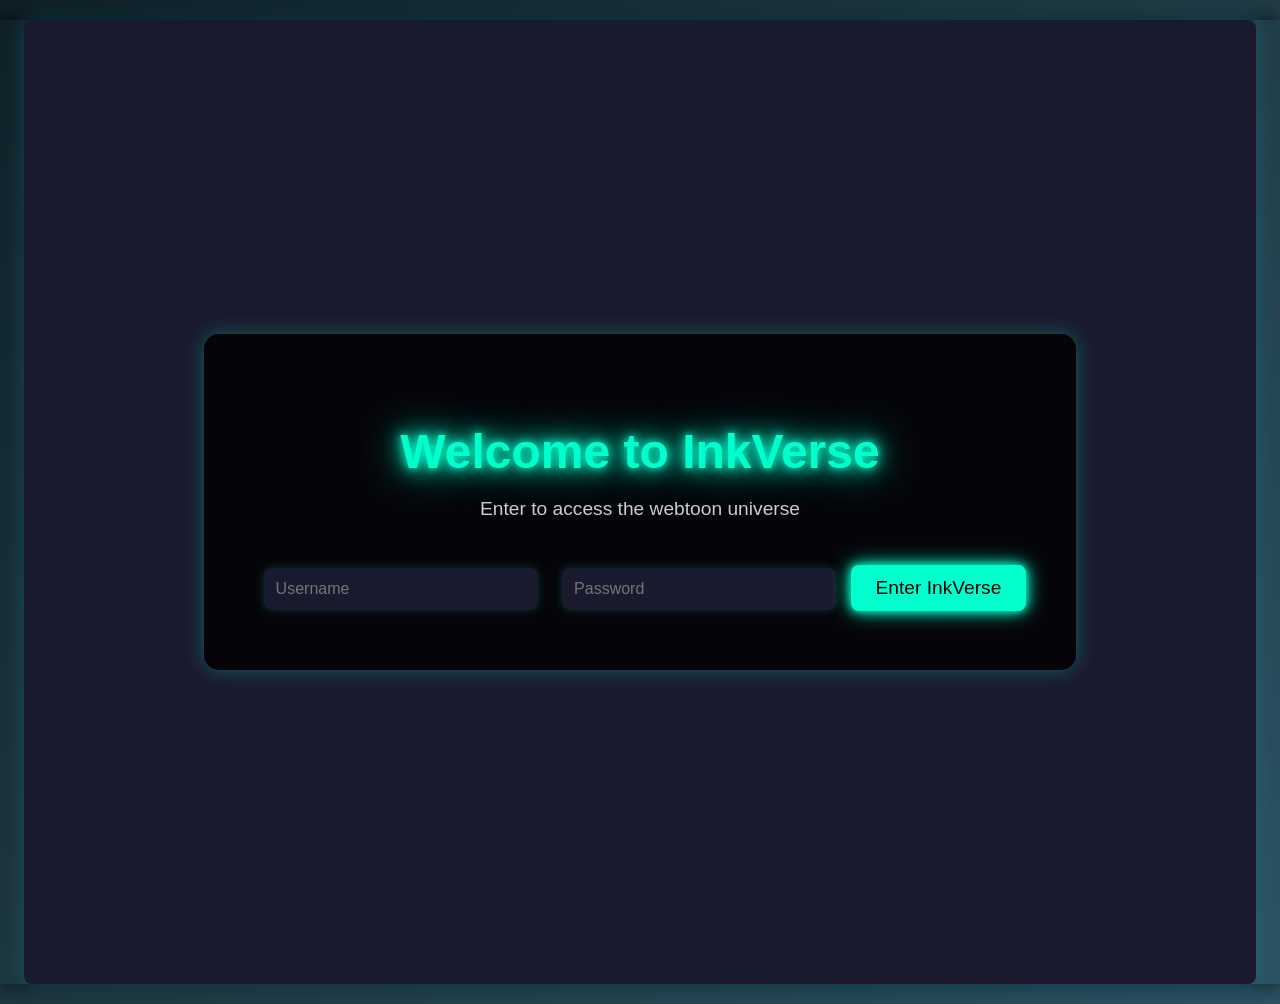
==== index.html @ 16597421 "Add files via upload" ====
<!DOCTYPE html>
<html lang="en">
    <head>
        <meta charset="UTF-8">
        <meta name="viewport" content="width=device-width, initial-scale=1.0">
        <title>InkVerse</title>
        <link rel="stylesheet" href="style.css">
    </head>

    <body class="entry-page">
        <main style="height:100vh; display:flex; justify-content:center; align-items:center;">
            <section class="entry-form-section">
                <h1 class="glow-title">Welcome to InkVerse</h1>
                <p class="glow-subtitle">Enter to access the webtoon universe</p>
            <form id="login-form">
                <input type="text" placeholder="Username" required>
                <input type="password" placeholder="Password" required>
                <button type="submit" class="neon-button">Enter InkVerse</button>
            </form>
            </section>
        </main>

        <script>
document.getElementById("login-form").addEventListener("submit", function(e){
    e.preventDefault(); 
    window.location.href = "home.html"; 
});
</script>

</body>
</html>

    </body>
</html>
---- style.css ----
:root {
    --dark-bg: #0a0a1a; 
    --tech-bg: #1a1a2e; 
    --header-bg: #0f3460; 
    --neon-accent: #00ffcc; 
    --neon-hover: #00ffcc; 
    --text-light: #e0e0e0; 
    --text-muted: #aaaaaa; 
}


.entry-form-section {
    text-align: center;
    background: rgba(0,0,0,0.8);
    padding: 50px;
    border-radius: 15px;
    box-shadow: 0 0 25px rgba(0,255,204,0.3);
}


.glow-title {
    animation: glowPulse 2s infinite alternate;
    font-size: 3rem;
    color: #00ffcc;
    text-shadow: 0 0 10px #00ffcc,
                 0 0 20px #00ffcc,
                 0 0 40px #00ffcc;
    margin-bottom: 10px;
}


@keyframes glowPulse {
    from { text-shadow: 0 0 10px #00ffcc; }
    to { text-shadow: 0 0 30px #00ffcc, 0 0 60px #00ffcc; }
}


.glow-subtitle {
    font-size: 1.2rem;
    color: #ccc;
    margin-bottom: 30px;
}


.entry-form-section input {
    width: 250px;
    padding: 12px;
    margin: 10px;
    border: none;
    border-radius: 8px;
    outline: none;
    background: #1a1a2e;
    color: white;
    font-size: 1rem;
    box-shadow: 0 0 10px rgba(0,255,204,0.2);
}

.entry-form-section,
.card,
.video-container {
    box-shadow: 0 0 20px rgba(0,255,204,0.3);
}

.neon-button {
    margin-top: 15px;
    padding: 12px 25px;
    border: none;
    border-radius: 8px;
    background: #00ffcc;
    color: black;
    font-size: 1.2rem;
    cursor: pointer;
    transition: 0.3s;
    box-shadow: 0 0 10px #00ffcc,
                0 0 20px #00ffcc;
}

.neon-button:hover {
    background: #00e6b8;
    box-shadow: 0 0 20px #00ffcc,
                0 0 40px #00ffcc;
    transform: scale(1.05);
}


body.entry-page {
    background: linear-gradient(135deg, #0f2027, #203a43, #2c5364);
}

body {
    margin: 0;
    font-family: Arial, sans-serif;
    background: linear-gradient(135deg, #0f2027, #203a43, #2c5364);
    color: white;
}

body.tech-vibe {
    background-color: var(--tech-bg);
}

header {
    background-color: var(--header-bg);
    color: var(--neon-accent);
    padding: 10px 20px;

    width: 100%;
    display: flex;
    justify-content: center; /* center the container */

    border-top: 2px solid #00ffcc;
    border-bottom: 2px solid #00ffcc;

    box-shadow: 0 2px 10px rgba(60, 140, 211, 0.3);
    box-sizing: border-box;
    z-index: 1000;
}

.header-container {
    display: flex;
    align-items: center;
    justify-content: space-between;

    width: 100%;
    max-width: 1200px; 
    padding: 10px 20px;

    position: relative;
}

 nav {
    display: flex !important;
    justify-content: center !important;
    align-items: center !important;
    width: 100%;
    background: none !important;
    box-shadow: none !important;
    margin: 0 20px;
    flex: 1 1 auto;
    padding: 0;
    position: static;
    left: 50%;
}

nav ul.nav-menu {
    display: flex;
    gap: 30px;
    margin: 0;
    padding: 0;
    list-style: none;
}

nav ul {
    list-style: none;
    display: flex;
    gap: 30px;
    padding: 0;
    margin: 0;
    align-items: center;
    justify-content: flex-start;
    border: none !important;
    box-shadow: none !important;
    flex: 1;
    position: static;
   
}

nav ul li {
    margin: 0;
    position: relative;
    padding: 0;
}

nav ul li a {
    color: var(--text-light);
    text-decoration: none !important;
    font-weight: bold;
    font-size: 1.1rem;
    transition: color 0.3s ease, text-shadow 0.3s ease;
    box-shadow: none !important;
}

nav ul li a:hover {
    color: var(--neon-accent);
    text-shadow: 0 0 10px var(--neon-accent),
                 0 0 20px var(--neon-accent),
                 0 0 40px var(--neon-accent),
}

nav ul li a::after,
nav ul li a::before {
    content: none !important;
    display: none !important;
    background: none !important;
    box-shadow: none !important;
    border: none !important;
}

.nav-menu {
    list-style: none;
    display: flex;
    gap: 30px;
    padding: 0;
    margin: 0;
}

.nav-menu ul {
  list-style: none;
  display: flex;
  justify-content: center; 
  gap: 30px;
  padding: 0;
  margin: 0;
  align-items: center;
}

.nav-menu ul li {
    margin: 0;
    position: relative;
    padding: 0;
}

.nav-menu ul li a {
    color: var(--text-light);
    text-decoration: none !important;
    font-weight: bold;
    font-size: 1.1rem;
    transition: color 0.3s ease, text-shadow 0.3s ease;
    box-shadow: none !important;
    border: none !important;
}

.nav-menu ul li a:hover {
    color: var(--neon-accent);
    text-shadow: 0 0 10px var(--neon-accent),
                 0 0 20px var(--neon-accent),
                 0 0 40px var(--neon-accent);
}

nav ul li a:hover::after {
    display: none;
}

.logo {
    height: 40px; 
    width: auto;
    display: block;
}

.logo-container {
    display: flex;
    align-items: center;
    justify-content: flex-start;
    margin-bottom: 0 !important;
    margin: 0;
    flex: 0 0 auto;
}

.logo-container img {
    margin-top: -8px;
}

.search-container {
  margin-top: 10px;
  display: flex;
  align-items: center;
  position: relative;
  width: 300px;
  margin: 20px auto;
}

#searchInput {
  width: 100%;
  padding: 10px;
  font-size: 16px;
  border-radius: 5px;
  border: 1px solid #ccc;
}

#searchResults {
  list-style: none;
  padding: 0;
  margin: 0;
  position: absolute;
  top: 45px;
  width: 100%;
  background: #1a1a1a;
  max-height: 200px;
  overflow-y: auto;
  z-index: 999;
}

#searchResults li {
  display: flex;
  align-items: center;
  padding: 8px 10px;
  cursor: pointer;
  color: #fff;
}

#searchResults li a {
    display: flex;
    align-items: center;
    text-decoration: none;
    color: white;
}

#searchResults li:hover {
  background: #00ffcc;
  color: #121212;
}

.search-ui-container  {
    margin: 0 0 0 20px;
    display: flex;
    align-items: center;
    justify-content: center;
    margin-top: 15px;
    margin-right: 0;
    margin-left: 20px;
    flex: 0 0 auto;
    gap: 10px;;
    width: 100%;
    padding: 0;
    background: none;
    box-sizing: border-box;
    position: relative;
    z-index: 1000;
    
}

.search-ui-container input[type="text"] {
    padding: 10px 40px 10px 15px; 
    border: 1px solid var(--header-bg);
    border-radius: 20px;
    background-color: rgba(10, 10, 26, 0.7);
    color: var(--text-light);
    outline: none;
    transition: border-color 0.3s ease, box-shadow 0.3s ease;
    font-size: 0.9rem;
    width: 250px; 
    
}

.search-ui-container input[type="text"]:focus {
    border-color: var(--neon-accent);
    box-shadow: 0 0 10px var(--neon-accent);
}

.search-ui-container .mic-icon{
    width: 24px;
    height: 24px;
    cursor: pointer;
}

.mic-icon {
    position: absolute;
    right: 10px;
    top: 50%;
    transform: translateY(-50%);
    width: 24px;
    height: 24px;
    cursor: pointer;
    margin-left: 8px;
    filter: invert(100%) sepia(0%) saturate(0%) hue-rotate(0deg) brightness(100%); 
    transition: filter 0.3s ease;
}

.mic-icon:hover {
    filter: invert(60%) sepia(100%) saturate(200%) hue-rotate(340deg) brightness(100%); 
}


@media (max-width: 992px) {
    header {
        flex-direction: column;
        padding: 1rem;
    }

    .header-container {
        flex-direction: column;
        align-items: center;
        gap: 10px;
    }

    .logo-container {
        margin-bottom: 1rem;
        margin-left: 0;
    }

     nav {
        margin: 1rem 0;
        width: 100%;
        justify-content: center !important;
    }

    .nav-menu ul {
        flex-wrap: wrap;
        justify-content: center;
        gap: 15px;
    }

    nav ul {
        margin-bottom: 1rem;
        justify-content: center; 
    }

    nav ul li {
        margin: 5px 10px; 
    }

     nav ul li a::after {
        bottom: 0;
     }
    }
    .search-ui-container {
        margin-top: 1rem;
        margin-right: 0;
        width: 100%; 
        justify-content: center;
    }
    .search-ui-container input[type="text"] {
        width: 100%; 
        max-width: 300px; 
    }
    .mic-icon {
        right: 15px; 
    }

@media (max-width: 576px) {
    nav ul.nav-menu {
        flex-direction: column;
        gap: 10px;
        align-items: center;
    }

    .logo {
        height: 35px;
    }

    .nav-menu ul li {
        margin: 5px 5px;
    }

    nav ul li {
        margin: 5px 5px; 
    }
    .search-ui-container input[type="text"] {
        padding: 8px 35px 8px 12px;
    }
    .mic-icon {
        width: 20px;
        height: 20px;
        right: 8px;
    }
}

main {
    padding: 2rem 1rem;
    max-width: 1200px;
    margin: 20px auto;
    background-color: var(--tech-bg); 
    border-radius: 8px;
    box-shadow: 0 0 20px rgba(20, 149, 185, 0.3); 
    transition: background-color 0.5s ease;
}

.main-menu {
    background-color: #007bff;
    padding: 10px 0;
    display: flex;
    justify-content: center;
    width: 100%;
    border: none !important;
    box-shadow: none !important;
}

.entry-page {
    background-color: var(--dark-bg); 
    box-shadow: 0 0 20px rgba(0, 0, 0, 0.7);
}


.homepage-banner {
    text-align: center;
    padding: 5rem 1rem;
    background: linear-gradient(rgba(10, 10, 26, 0.8), rgba(26, 33, 50, 0.8)), url('images/stars.jpg') no-repeat center center/cover; /* Add a background image if you have one */
    border-radius: 8px;
    margin-bottom: 3rem;
    box-shadow: inset 0 0 30px rgba(0, 0, 0, 0.7);
}

.inkverse-banner {
    margin-bottom: 2rem;
}

.inkverse-banner h1 {
    font-size: 5rem;
    color: var(--neon-accent);
    margin: 0;
    letter-spacing: 5px;
    text-shadow: 0 0 15px var(--neon-accent), 0 0 20px var(--neon-accent);
}

.banner {
    background: url('images/stars.jpg') no-repeat center;
    background-size: cover;
    padding: 80px;
    text-align: center;
}

.banner h1 {
    font-size: 60px;
    color: #00ffcc;
}

.banner-text h2 {
    font-size: 2.5rem;
    color: var(--text-light);
    margin-top: 1rem;
    margin-bottom: 0.5rem;
}

.banner-text p {
    font-size: 1.2rem;
    color: var(--text-muted);
    margin-bottom: 0.5rem;
}

.banner-text .sub-genres {
    font-size: 1rem;
    font-weight: bold;
    color: var(--neon-accent);
    margin-top: 1rem;
}

.welcome-text {
    text-align: center;
    margin-top: 20px;
    color: white;
}

.welcome-text h2 {
    font-size: 32px;
    margin-bottom: 10px;
}

.welcome-text p {
    font-size: 16px;
    max-width: 700px;
    margin: auto;
}

.sub {
    color: #00ffcc;
    margin-top: 10px;
}

.platform-logos {
    text-align: center;
    padding: 3rem 1rem;
}

.platform-grid {
    display: grid;
    grid-template-columns: repeat(auto-fit, minmax(200px, 1fr));
    gap: 30px;
    justify-items: center;
    margin-top: 2rem;
}

.platform-item {
    background-color: var(--tech-bg);
    padding: 20px;
    border-radius: 8px;
    border: 1px solid var(--header-bg);
    box-shadow: 0 5px 15px rgba(26, 33, 50, 0.3);
    transition: transform 0.3s ease, box-shadow 0.3s ease;
}

.platform-item:hover {
    transform: translateY(-5px);
    box-shadow: 0 10px 25px rgba(6, 9, 163, 0.4);
}

.platform-logo {
    max-width: 100px;
    height: auto;
    margin-bottom: 15px;
}

.platform-item p {
    font-size: 0.95rem;
    color: var(--text-muted);
    margin-bottom: 20px;
}

.neon-button-small {
    display: inline-block;
    background-color: var(--neon-accent);
    color: var(--dark-bg);
    padding: 10px 20px;
    border: none;
    border-radius: 4px;
    cursor: pointer;
    font-size: 0.9rem;
    font-weight: bold;
    transition: background-color 0.3s ease, transform 0.2s ease, box-shadow 0.3s ease;
    text-transform: uppercase;
    letter-spacing: 0.5px;
}

.neon-button-small:hover {
    background-color: var(--neon-hover);
    transform: translateY(-2px);
    box-shadow: 0 4px 15px var(--neon-accent);
}


.intro-video-section {
    text-align: center;
    padding: 3rem 1rem;
}

.intro-video-section p {
    font-size: 1.1rem;
    color: var(--text-muted);
    margin-bottom: 2rem;
}

.video-container {
    display: flex;
    justify-content: center;
    gap: 30px; 
    flex-wrap: wrap; 
}

.video-wrapper {
    flex: 1; 
    min-width: 300px; 
    max-width: 450px; 
    margin-bottom: 30px;
    background-color: var(--tech-bg);
    padding: 15px;
    border-radius: 8px;
    border: 1px solid var(--header-bg);
    box-shadow: inset 0 0 15px rgba(26, 33, 50, 0.5);
}
.video-title {
    color: white;
    font-size: 20px;
    font-weight: 600;
    margin-bottom: 8px;
}


.video-player {
    position: relative;
    width: 100%;
    max-width: 800px; 
    margin: 0 auto;
    border: 2px solid var(--neon-accent);
    border-radius: 8px;
    overflow: hidden; 
}

.video-player video {
    display: block;
    width: 100%;
    height: auto; 
}

.origin-link {
    margin-top: 15px;
    font-size: 14px;
    color: #aaa;
}

.origin-link a {
    color: var(--neon-accent);
    text-decoration: none;
    transition: color 0.3s ease;
}

.origin-link a:hover {
    color: var(--neon-hover);
    text-decoration: underline;
}


.webtoon-library-section {
    padding: 3rem 1rem;
}

.hexagon-grid {
  display: grid;
  grid-template-columns: repeat(auto-fit, minmax(180px, 1fr)); 
  gap: 20px;
  justify-items: center; 
  padding: 20px;
}

.library-grid {
  display: flex;
  flex-wrap: wrap;
  gap: 20px;
  justify-content: center;
  padding: 20px;
}

.hexagon-item {
    width: 180px;
    background-color: #1a1a2e;
    border-radius: 10px;
    overflow: hidden;
    text-align: center;
    border: 2px solid #00ffcc;
    box-shadow: 0 0 15px rgba(0,255,204,0.3);
    transition: transform 0.3s ease;
    display: flex;
    flex-direction: column;
    position: relative;
}

.hexagon-item img {
    width: 100%;
    height: 250%;
    object-fit: cover;

}

.hexagon-item h3 {
  margin: 10px 0 5px 0;
  color: #00ffcc;
}

.hexagon-item p {
  color: #ccc;
  margin-bottom: 10px;
}

.hexagon-item:hover {
    transform: scale(1.05);
    box-shadow: 0 0 15px #00ffcc;
}

.hexagon-item:hover img {
    transform: scale(1.05);
}
.hexagon-overlay {
    padding: 10px;
    background: #0f3460;
    color: white;
    text-align: center;
    margin-top: 5px;
}

.hexagon-overlay h3 {
    font-size: 14px;
    margin: 5px 0;
}

.hexagon-overlay p {
    font-size: 12px;
    color: #00ffcc;
}

.categories-section {
    padding: 3rem 1rem;
}

.category-menu-container {
    display: flex;
    justify-content: space-around;
    flex-wrap: wrap;
    gap: 30px;
    padding: 1rem 0;
}

.menu-group {
    background-color: var(--tech-bg);
    padding: 1.5rem;
    border-radius: 5px;
    border: 1px solid var(--header-bg);
    text-align: center;
    flex: 1;
    min-width: 250px;
    box-shadow: inset 0 0 15px rgba(26, 33, 50, 0.5);
}

.menu-group h3 {
    color: var(--neon-accent);
    margin-top: 0;
    margin-bottom: 1.5rem;
    font-size: 1.5rem;
    letter-spacing: 0.5px;
}

.menu-group ul {
    list-style: none;
    padding: 0;
}

.menu-group ul li {
    margin-bottom: 10px;
}

.menu-group ul li a {
    color: var(--text-light);
    text-decoration: none;
    font-size: 1.1rem;
    transition: color 0.3s ease, transform 0.2s ease;
}

.menu-group ul li a:hover {
    color: var(--neon-accent);
    transform: translateX(5px);
}

.dropdown {
    position: relative;
    z-index: 1001;
}


.dropdown-menu {
    display: none;
    position: absolute;
    background-color: #1a1a2e;
    padding: 10px;
    border-radius: 8px;
    top: 100%;
    left: 0;
    min-width: 150px;
    margin-top: 5px;
    box-shadow: 0 5px 15px rgba(0,0,0,0.5);
    z-index: 9999;
}

.dropdown:hover .dropdown-menu,
.dropdown:focus-within .dropdown-menu {
    display: block;      
}

.dropdown-menu li a {
    color: white !important;
    font-size: 16px;
    text-decoration: none;
    display: block;
    padding: 8px;
}


.dropdown-menu li a:hover {
    background: #00ffcc;
    color: black;
}


.dropdown:hover .dropdown-menu {
    display: block;
}


.about-us-section {
    padding: 3rem 1rem;
    text-align: center;
}

.about-us-section p {
    margin-bottom: 1.5rem;
    color: var(--text-muted);
    max-width: 800px;
    margin-left: auto;
    margin-right: auto;
}

.genres-grid {
  display: flex;
  flex-wrap: wrap;
  grid-template-columns: repeat(3, 1fr);
  gap: 30px; 
  margin: 30px;
}

.genre-column {
  background: #1e1e1e;
  padding: 15px;
  border-radius: 8px;
  min-height: 400px; 
  display: flex;
  flex-direction: column;
}

.genre-column h2 {
  color: #00ffcc;
  text-align: center;
  margin-bottom: 10px;
}

.genre-column ul {
  list-style: disc inside;
}

.genre-column li {
  margin-bottom: 6px;
}

.multi-column {
  column-count: 2; 
  column-gap: 20px; 
  list-style-type: disc;
  padding-left: 20px;
}

footer {
    text-align: center;
    padding: 1.5rem 0;
    margin-top: 30px; 
    background-color: var(--header-bg); 
    color: var(--text-muted);
    font-size: 0.9rem;
    border-top: 2px solid var(--neon-accent);
}

.social-icons {
    display: flex;
    align-items: center;
     justify-content: center;
    gap: 15px;
    margin-top: 10px;
}

.social-icons a {
    display: inline-block;
}

.social-logo {
    width: 30px;  
    height: 30px;
    object-fit: contain; 
    transition: transform 0.2s;
}

.social-logo:hover {
    transform: scale(1.2); 
}

.site-footer .social-icons a img {
    width: 30px; 
    height: 30px; 
    margin: 0 5px; 
    object-fit: contain; 
    vertical-align: middle;
}
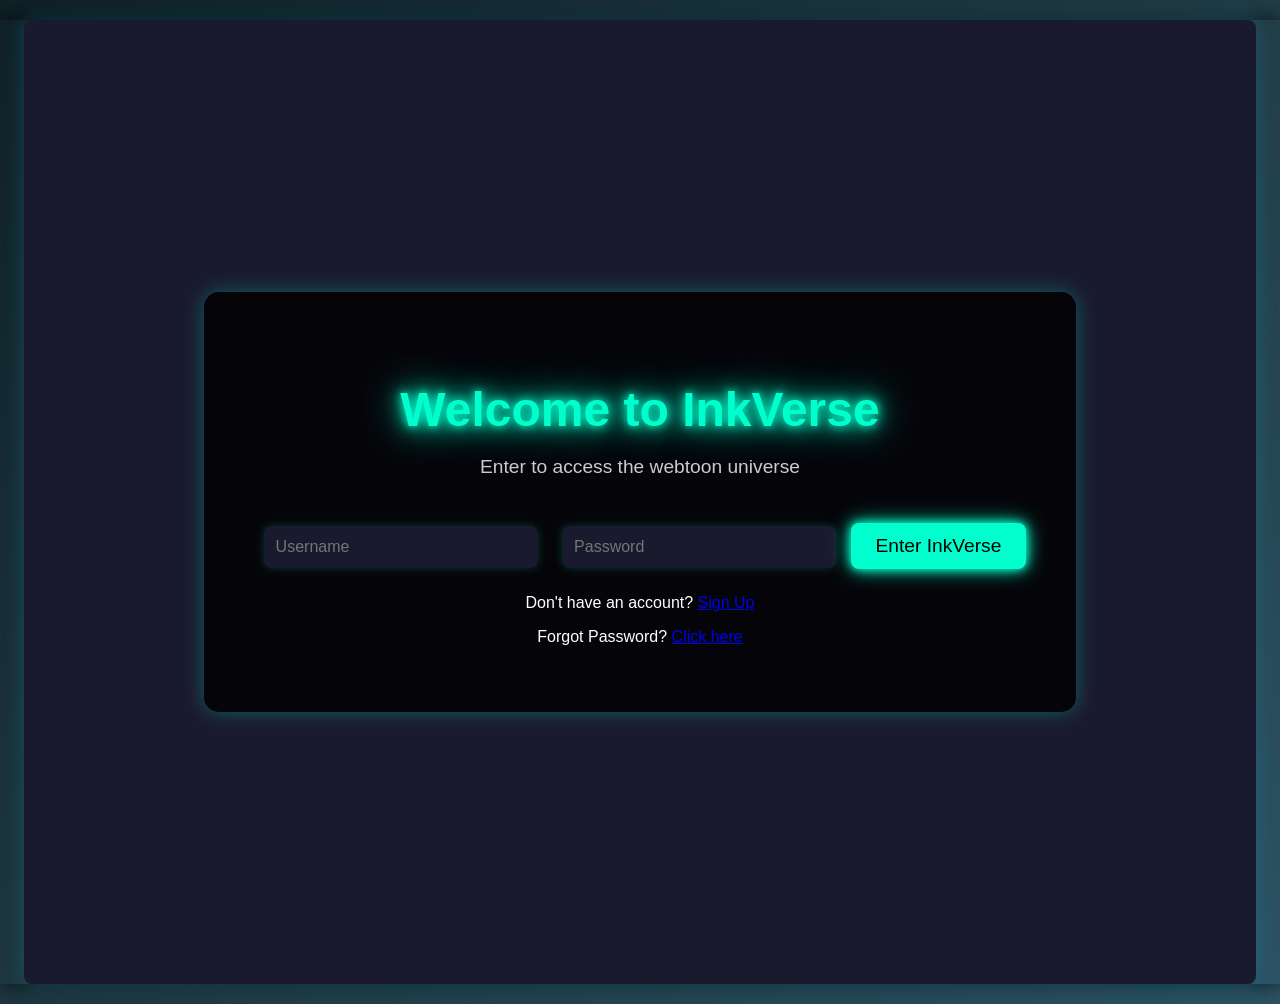
==== commit 604711a2: "Update index.html" ====
--- a/index.html
+++ b/index.html
@@ -5,6 +5,7 @@
         <meta name="viewport" content="width=device-width, initial-scale=1.0">
         <title>InkVerse</title>
         <link rel="stylesheet" href="style.css">
+        
     </head>
 
     <body class="entry-page">
@@ -12,23 +13,52 @@
             <section class="entry-form-section">
                 <h1 class="glow-title">Welcome to InkVerse</h1>
                 <p class="glow-subtitle">Enter to access the webtoon universe</p>
-            <form id="login-form">
-                <input type="text" placeholder="Username" required>
-                <input type="password" placeholder="Password" required>
-                <button type="submit" class="neon-button">Enter InkVerse</button>
-            </form>
+                
+                <form id="login-form">
+                    <input type="text" placeholder="Username" required>
+                    <input type="password" placeholder="Password" required>
+                    <button type="submit" class="neon-button">Enter InkVerse</button>
+                </form>
+
+                 <div class="auth-options">
+                    <p>
+                        Don't have an account? <a href="signup.html">Sign Up</a>
+                    </p>
+                    <p>
+                        Forgot Password? <a href="forgot-password.html">Click here</a>
+                    </p>
+                </div>
             </section>
         </main>
 
         <script>
-document.getElementById("login-form").addEventListener("submit", function(e){
-    e.preventDefault(); 
-    window.location.href = "home.html"; 
-});
-</script>
+            document.getElementById("login-form").addEventListener("submit", function(e){
+                e.preventDefault();
+                
+                const usernameInput = document.querySelector('input[placeholder="Username"]');
+                const passwordInput = document.querySelector('input[placeholder="Password"]');
 
-</body>
+                
+                const hasSignedUp = localStorage.getItem('hasSignedUp');
+
+                if (usernameInput.value && passwordInput.value) {
+                    if (hasSignedUp === 'true') {
+                        
+                        alert("Welcome back!"); 
+                        window.location.href = "home.html"; 
+                    } else {
+                       
+                        alert("Please sign up first to create an account and access InkVerse.");
+                        window.location.href = "signup.html"; 
+                    }
+                } else {
+                    
+                    alert("Please enter your username and password.");
+                }
+                
+            });
+
+          
+        </script>
+    </body>
 </html>
-
-    </body>
-</html>
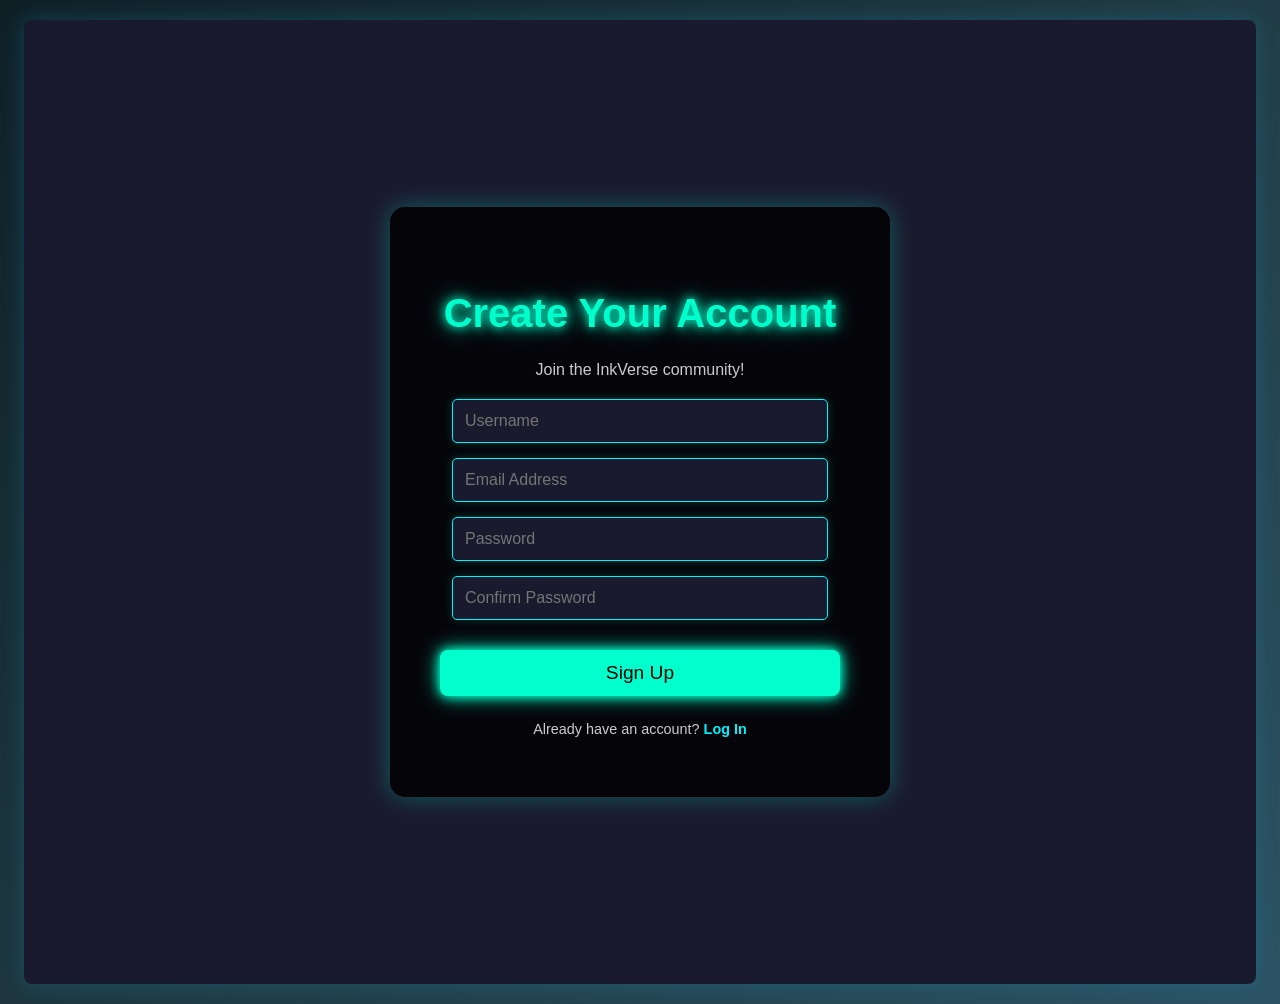
==== commit 0000e2ed: "Update index.html" ====
--- a/index.html
+++ b/index.html
@@ -3,62 +3,116 @@
     <head>
         <meta charset="UTF-8">
         <meta name="viewport" content="width=device-width, initial-scale=1.0">
-        <title>InkVerse</title>
+        <title>InkVerse - Sign Up</title>
         <link rel="stylesheet" href="style.css">
-        
+        <style>
+            
+            body.signup-page {
+                background: linear-gradient(135deg, #0f2027, #203a43, #2c5364); 
+            }
+            .signup-form-section, .forgot-password-form-section {
+                text-align: center;
+                background: rgba(0,0,0,0.8);
+                padding: 50px;
+                border-radius: 15px;
+                box-shadow: 0 0 25px rgba(0,255,204,0.3);
+                width: 100%;
+                max-width: 400px; 
+                margin: 20px auto; 
+            }
+            .signup-form-section h1, .forgot-password-form-section h1 {
+                animation: glowPulse 2s infinite alternate;
+                font-size: 2.5rem; 
+                color: #00ffcc;
+                text-shadow: 0 0 10px #00ffcc, 0 0 20px #00ffcc;
+                margin-bottom: 25px;
+            }
+            .signup-form-section p, .forgot-password-form-section p {
+                color: #ccc;
+                margin-bottom: 20px;
+            }
+            .signup-form-section input, .forgot-password-form-section input {
+                width: calc(100% - 24px); 
+                padding: 12px;
+                margin-bottom: 15px;
+                border: 1px solid #00f2ff;
+                background-color: #1a1a2e; 
+                color: #fff; 
+                border-radius: 5px;
+                font-size: 1rem;
+                box-shadow: 0 0 10px rgba(0,255,204,0.2);
+                box-sizing: border-box;
+            }
+            .signup-form-section button, .forgot-password-form-section button {
+                margin-top: 15px;
+                padding: 12px 25px;
+                border: none;
+                border-radius: 8px;
+                background: #00ffcc;
+                color: black;
+                font-size: 1.2rem;
+                cursor: pointer;
+                transition: 0.3s;
+                box-shadow: 0 0 10px #00ffcc, 0 0 20px #00ffcc;
+                width: 100%;
+            }
+            .signup-form-section button:hover, .forgot-password-form-section button:hover {
+                background: #00e6b8;
+                box-shadow: 0 0 20px #00ffcc, 0 0 40px #00ffcc;
+                transform: scale(1.02);
+            }
+            .auth-options-signup, .auth-options-forgot {
+                margin-top: 25px;
+                font-size: 0.9em;
+            }
+            .auth-options-signup p, .auth-options-forgot p {
+                margin-bottom: 10px;
+            }
+             .auth-options-signup a, .auth-options-forgot a {
+                color: #00f2ff;
+                text-decoration: none;
+                font-weight: bold;
+            }
+            .auth-options-signup a:hover, .auth-options-forgot a:hover {
+                text-decoration: underline;
+            }
+        </style>
     </head>
 
-    <body class="entry-page">
+    <body class="signup-page">
         <main style="height:100vh; display:flex; justify-content:center; align-items:center;">
-            <section class="entry-form-section">
-                <h1 class="glow-title">Welcome to InkVerse</h1>
-                <p class="glow-subtitle">Enter to access the webtoon universe</p>
+            <section class="signup-form-section">
+                <h1 class="glow-title">Create Your Account</h1>
+                <p>Join the InkVerse community!</p>
                 
-                <form id="login-form">
+                <form id="signup-form">
                     <input type="text" placeholder="Username" required>
+                    <input type="email" placeholder="Email Address" required>
                     <input type="password" placeholder="Password" required>
-                    <button type="submit" class="neon-button">Enter InkVerse</button>
+                    <input type="password" placeholder="Confirm Password" required>
+                    <button type="submit" class="neon-button">Sign Up</button>
                 </form>
 
-                 <div class="auth-options">
+                <div class="auth-options-signup">
                     <p>
-                        Don't have an account? <a href="signup.html">Sign Up</a>
-                    </p>
-                    <p>
-                        Forgot Password? <a href="forgot-password.html">Click here</a>
+                        Already have an account? <a href="index.html">Log In</a>
                     </p>
                 </div>
             </section>
         </main>
 
         <script>
-            document.getElementById("login-form").addEventListener("submit", function(e){
-                e.preventDefault();
+            document.getElementById("signup-form").addEventListener("submit", function(e){
+                e.preventDefault(); 
                 
-                const usernameInput = document.querySelector('input[placeholder="Username"]');
-                const passwordInput = document.querySelector('input[placeholder="Password"]');
+                
+                localStorage.setItem('hasSignedUp', 'true');
+                
 
                 
-                const hasSignedUp = localStorage.getItem('hasSignedUp');
-
-                if (usernameInput.value && passwordInput.value) {
-                    if (hasSignedUp === 'true') {
-                        
-                        alert("Welcome back!"); 
-                        window.location.href = "home.html"; 
-                    } else {
-                       
-                        alert("Please sign up first to create an account and access InkVerse.");
-                        window.location.href = "signup.html"; 
-                    }
-                } else {
-                    
-                    alert("Please enter your username and password.");
-                }
-                
+                alert("Account created! You can now log in.");
+                window.location.href = "index.html"; 
             });
-
-          
         </script>
     </body>
 </html>
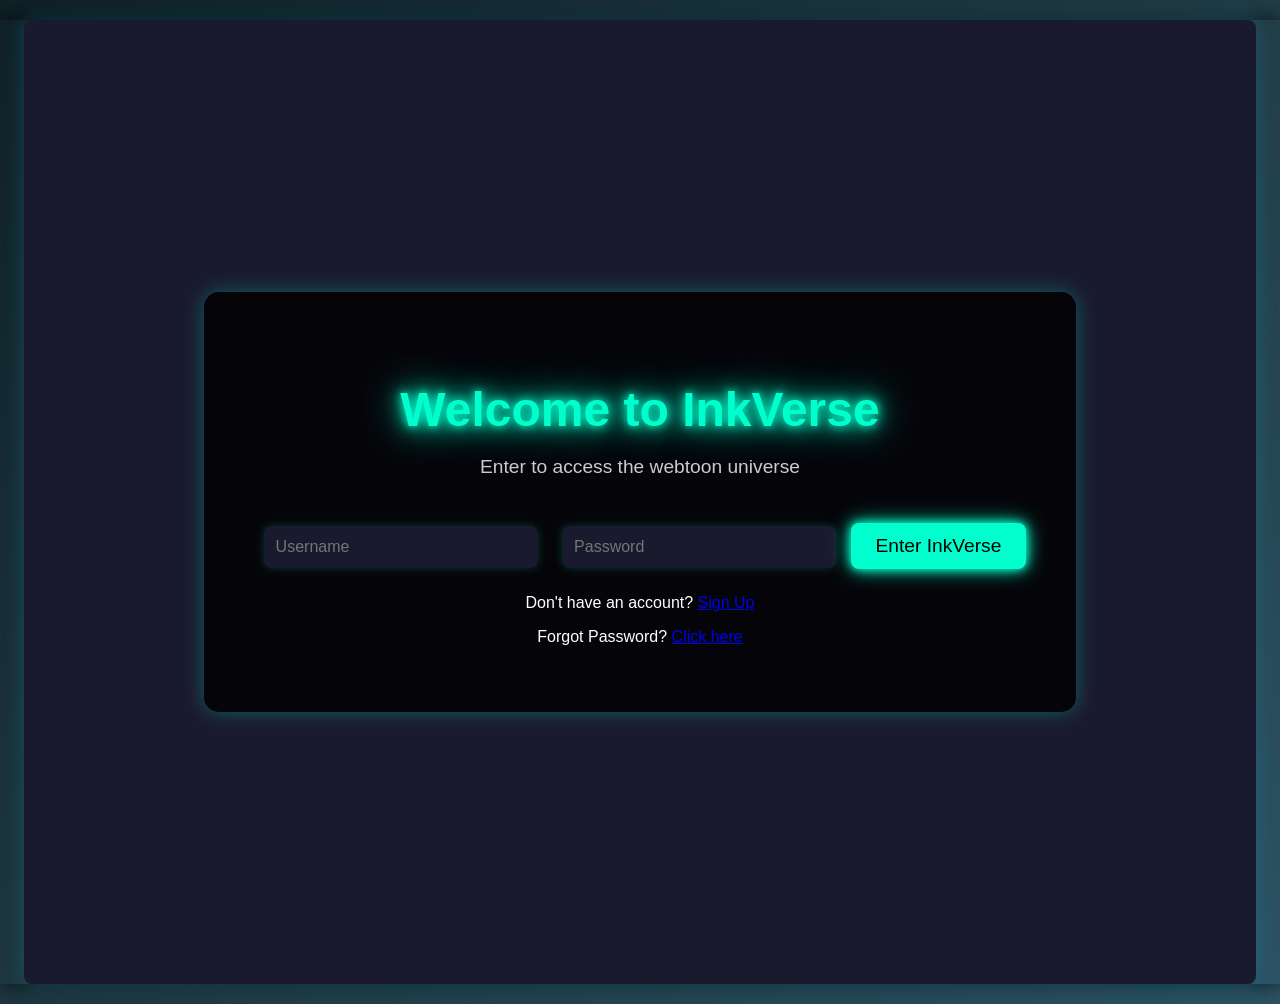
==== commit d91d4e09: "Update index.html" ====
--- a/index.html
+++ b/index.html
@@ -3,116 +3,62 @@
     <head>
         <meta charset="UTF-8">
         <meta name="viewport" content="width=device-width, initial-scale=1.0">
-        <title>InkVerse - Sign Up</title>
+        <title>InkVerse</title>
         <link rel="stylesheet" href="style.css">
-        <style>
-            
-            body.signup-page {
-                background: linear-gradient(135deg, #0f2027, #203a43, #2c5364); 
-            }
-            .signup-form-section, .forgot-password-form-section {
-                text-align: center;
-                background: rgba(0,0,0,0.8);
-                padding: 50px;
-                border-radius: 15px;
-                box-shadow: 0 0 25px rgba(0,255,204,0.3);
-                width: 100%;
-                max-width: 400px; 
-                margin: 20px auto; 
-            }
-            .signup-form-section h1, .forgot-password-form-section h1 {
-                animation: glowPulse 2s infinite alternate;
-                font-size: 2.5rem; 
-                color: #00ffcc;
-                text-shadow: 0 0 10px #00ffcc, 0 0 20px #00ffcc;
-                margin-bottom: 25px;
-            }
-            .signup-form-section p, .forgot-password-form-section p {
-                color: #ccc;
-                margin-bottom: 20px;
-            }
-            .signup-form-section input, .forgot-password-form-section input {
-                width: calc(100% - 24px); 
-                padding: 12px;
-                margin-bottom: 15px;
-                border: 1px solid #00f2ff;
-                background-color: #1a1a2e; 
-                color: #fff; 
-                border-radius: 5px;
-                font-size: 1rem;
-                box-shadow: 0 0 10px rgba(0,255,204,0.2);
-                box-sizing: border-box;
-            }
-            .signup-form-section button, .forgot-password-form-section button {
-                margin-top: 15px;
-                padding: 12px 25px;
-                border: none;
-                border-radius: 8px;
-                background: #00ffcc;
-                color: black;
-                font-size: 1.2rem;
-                cursor: pointer;
-                transition: 0.3s;
-                box-shadow: 0 0 10px #00ffcc, 0 0 20px #00ffcc;
-                width: 100%;
-            }
-            .signup-form-section button:hover, .forgot-password-form-section button:hover {
-                background: #00e6b8;
-                box-shadow: 0 0 20px #00ffcc, 0 0 40px #00ffcc;
-                transform: scale(1.02);
-            }
-            .auth-options-signup, .auth-options-forgot {
-                margin-top: 25px;
-                font-size: 0.9em;
-            }
-            .auth-options-signup p, .auth-options-forgot p {
-                margin-bottom: 10px;
-            }
-             .auth-options-signup a, .auth-options-forgot a {
-                color: #00f2ff;
-                text-decoration: none;
-                font-weight: bold;
-            }
-            .auth-options-signup a:hover, .auth-options-forgot a:hover {
-                text-decoration: underline;
-            }
-        </style>
+        
     </head>
 
-    <body class="signup-page">
+    <body class="entry-page">
         <main style="height:100vh; display:flex; justify-content:center; align-items:center;">
-            <section class="signup-form-section">
-                <h1 class="glow-title">Create Your Account</h1>
-                <p>Join the InkVerse community!</p>
+            <section class="entry-form-section">
+                <h1 class="glow-title">Welcome to InkVerse</h1>
+                <p class="glow-subtitle">Enter to access the webtoon universe</p>
                 
-                <form id="signup-form">
+                <form id="login-form">
                     <input type="text" placeholder="Username" required>
-                    <input type="email" placeholder="Email Address" required>
                     <input type="password" placeholder="Password" required>
-                    <input type="password" placeholder="Confirm Password" required>
-                    <button type="submit" class="neon-button">Sign Up</button>
+                    <button type="submit" class="neon-button">Enter InkVerse</button>
                 </form>
 
-                <div class="auth-options-signup">
+                 <div class="auth-options">
                     <p>
-                        Already have an account? <a href="index.html">Log In</a>
+                        Don't have an account? <a href="sign-up.html">Sign Up</a>
+                    </p>
+                    <p>
+                        Forgot Password? <a href="forgot-password.html">Click here</a>
                     </p>
                 </div>
             </section>
         </main>
 
         <script>
-            document.getElementById("signup-form").addEventListener("submit", function(e){
-                e.preventDefault(); 
+            document.getElementById("login-form").addEventListener("submit", function(e){
+                e.preventDefault();
                 
-                
-                localStorage.setItem('hasSignedUp', 'true');
-                
+                const usernameInput = document.querySelector('input[placeholder="Username"]');
+                const passwordInput = document.querySelector('input[placeholder="Password"]');
 
                 
-                alert("Account created! You can now log in.");
-                window.location.href = "index.html"; 
+                const hasSignedUp = localStorage.getItem('hasSignedUp');
+
+                if (usernameInput.value && passwordInput.value) {
+                    if (hasSignedUp === 'true') {
+                        
+                        alert("Welcome back!"); 
+                        window.location.href = "home.html"; 
+                    } else {
+                       
+                        alert("Please sign up first to create an account and access InkVerse.");
+                        window.location.href = "sign-up.html"; 
+                    }
+                } else {
+                    
+                    alert("Please enter your username and password.");
+                }
+                
             });
+
+          
         </script>
     </body>
 </html>
